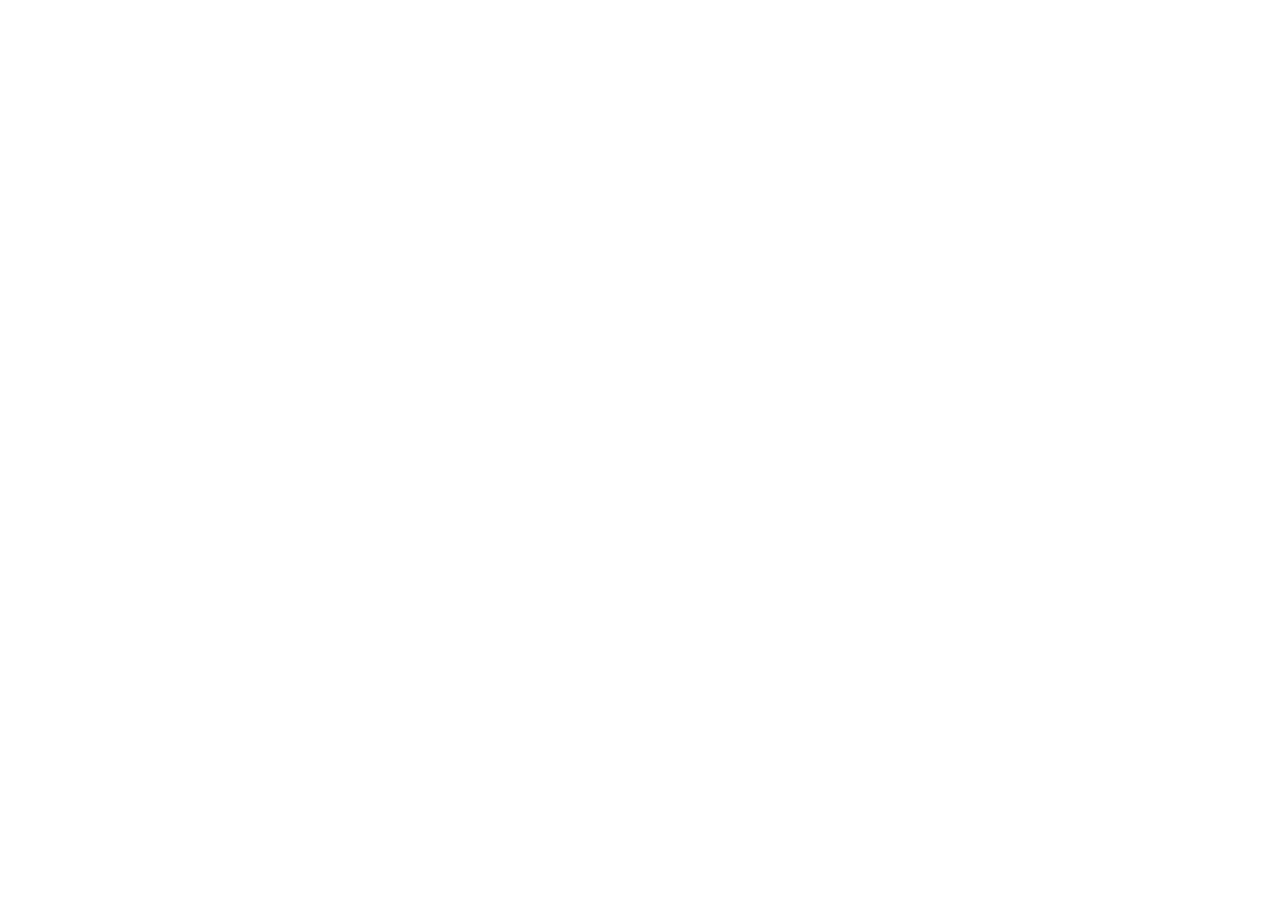
==== index.html @ 1c6baab6 "Estructura inicial del sitio de Laurie Anderson" ====
<!DOCTYPE html>
<html lang="es">
<head>
    <meta charset="UTF-8">
    <title>Laurie Anderson</title>
    <link rel="stylesheet" href="css/estilos.css">
</head>
<body>
    <header></header>
    <nav></nav>
    <main></main>
    <footer></footer>
</body>
</html>
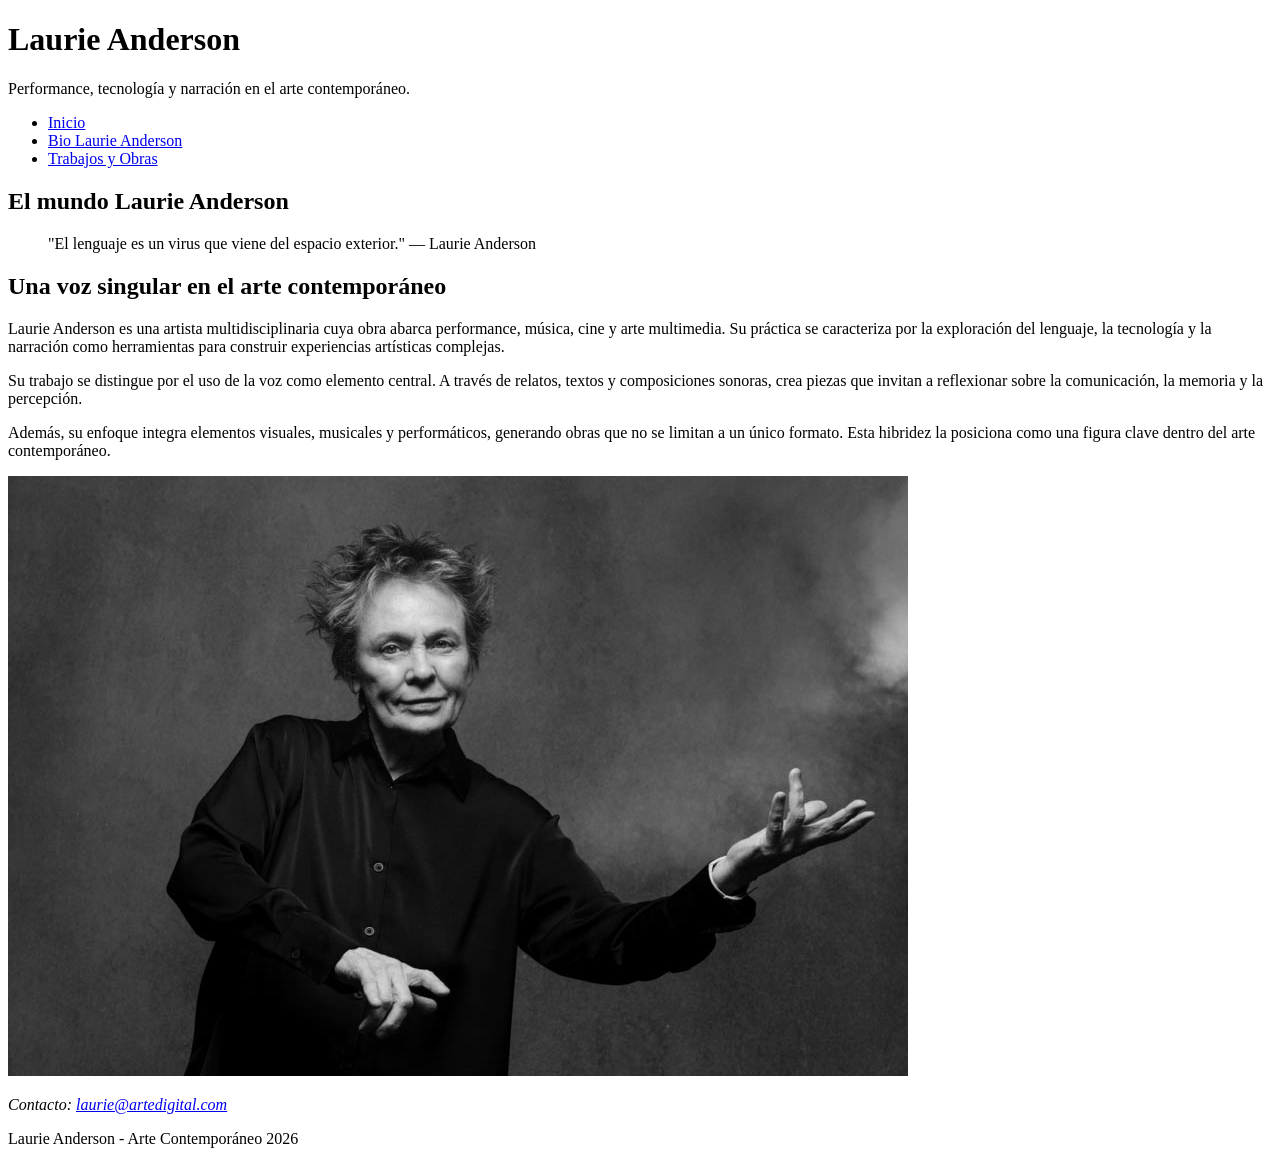
==== commit 4fb669f7: "Contenido de la pagina agregado (falta css)" ====
--- a/index.html
+++ b/index.html
@@ -2,13 +2,52 @@
 <html lang="es">
 <head>
     <meta charset="UTF-8">
-    <title>Laurie Anderson</title>
+    <title>Laurie Anderson - Arte Contemporáneo</title>
+    <link href="https://fonts.googleapis.com/css2?family=Abel&display=swap" rel="stylesheet">
     <link rel="stylesheet" href="css/estilos.css">
 </head>
 <body>
-    <header></header>
-    <nav></nav>
-    <main></main>
-    <footer></footer>
+    <header>
+        <h1>Laurie Anderson</h1>
+        <p>Performance, tecnología y narración en el arte contemporáneo.</p>
+    </header>
+
+    <nav>
+        <ul>
+            <li><a href="index.html">Inicio</a></li>
+            <li><a href="laurieanderson.html">Bio Laurie Anderson </a></li>
+            <li><a href="trabajoyobras.html">Trabajos y Obras</a></li>
+        </ul>
+    </nav>
+
+    <main>
+        <section id="inicio">
+            <h2>El mundo Laurie Anderson</h2>
+            <blockquote>"El lenguaje es un virus que viene del espacio exterior." — Laurie Anderson</blockquote>
+            
+        </section>
+
+        <section class="intro">
+            <h2>Una voz singular en el arte contemporáneo</h2>
+            <p>Laurie Anderson es una artista multidisciplinaria cuya obra abarca performance, música, cine y arte multimedia. Su práctica se caracteriza por la exploración del lenguaje, la tecnología y la narración como herramientas para construir experiencias artísticas complejas.</p>
+            <p>Su trabajo se distingue por el uso de la voz como elemento central. A través de relatos, textos y composiciones sonoras, crea piezas que invitan a reflexionar sobre la comunicación, la memoria y la percepción.</p>
+            <p>Además, su enfoque integra elementos visuales, musicales y performáticos, generando obras que no se limitan a un único formato. Esta hibridez la posiciona como una figura clave dentro del arte contemporáneo.</p>
+            <img src="img/anderson-1.jpg" alt="Laurie Anderson artista multidisciplinaria">
+        </section>
+    </main>
+
+    <footer>
+
+        <address>
+
+            <p>Contacto: <a href="mailto:laurie@artedigital.com">laurie@artedigital.com</a></p>
+
+        </address>
+
+        <p>Laurie Anderson - Arte Contemporáneo 2026</p>
+
+    </footer>
+    
+
 </body>
 </html>
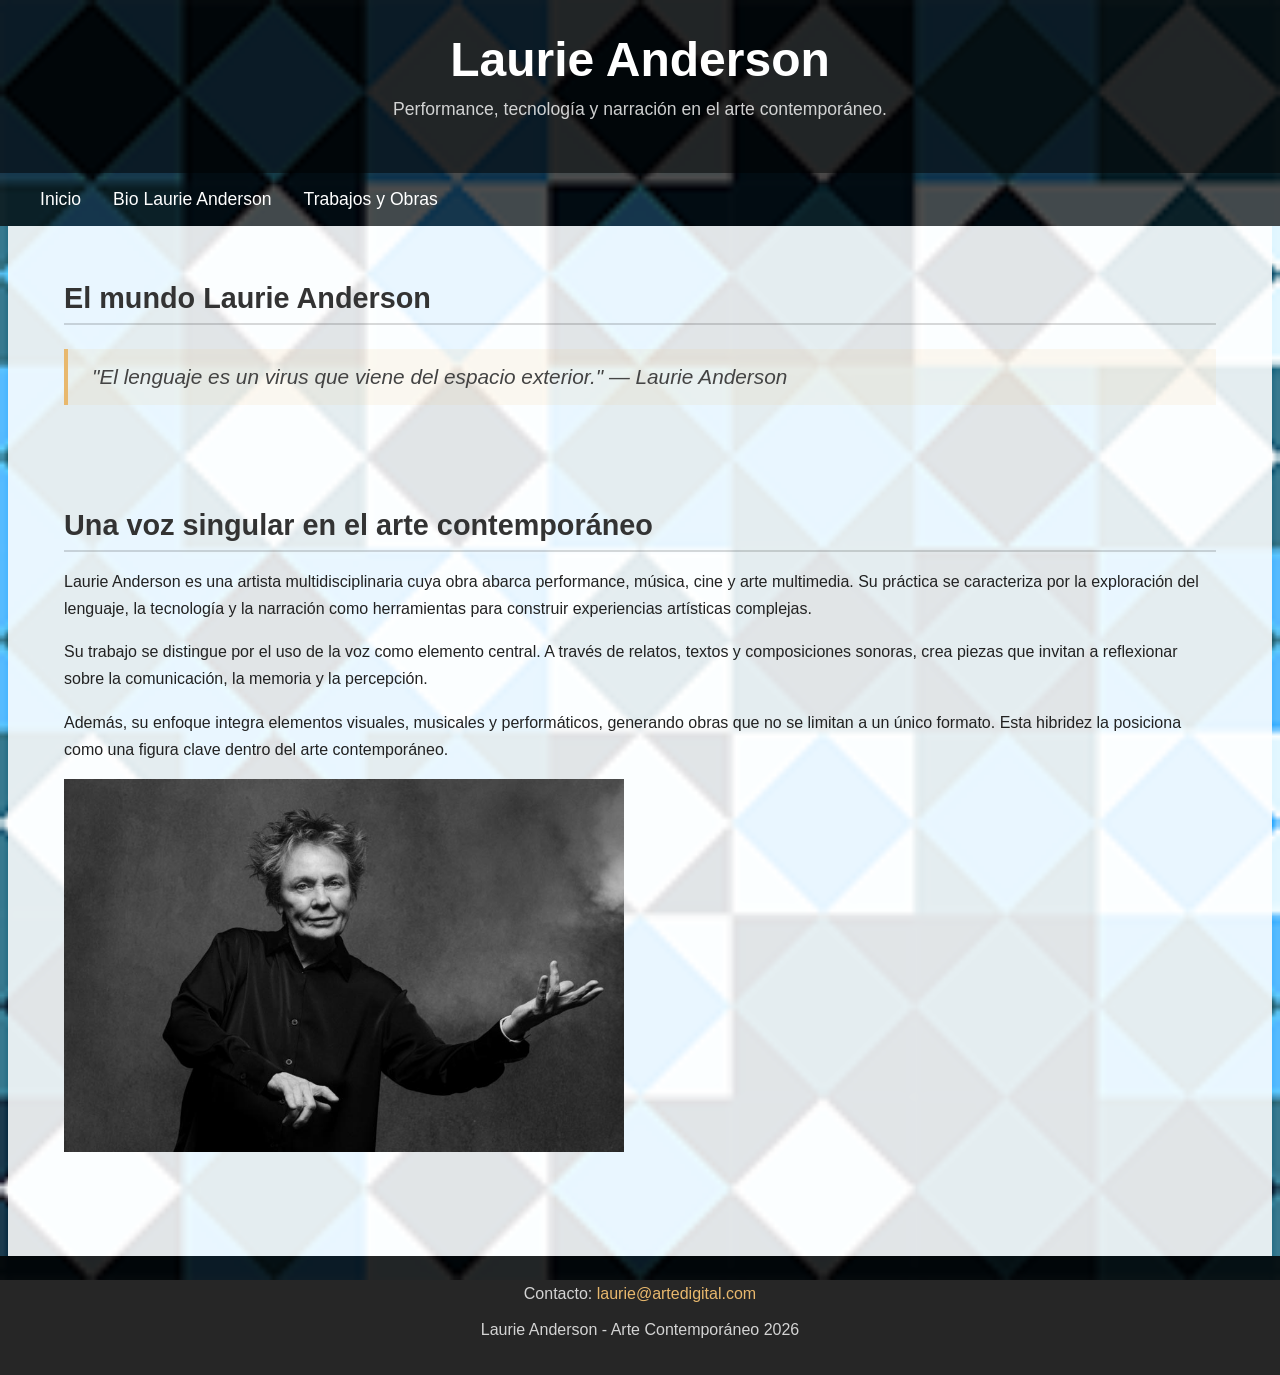
==== commit 050566df: "Actualización del sitio web Laurie Anderson completada." ====
--- a/index.html
+++ b/index.html
@@ -4,12 +4,12 @@
     <meta charset="UTF-8">
     <title>Laurie Anderson - Arte Contemporáneo</title>
     <link href="https://fonts.googleapis.com/css2?family=Abel&display=swap" rel="stylesheet">
-    <link rel="stylesheet" href="css/estilos.css">
+    <link rel="stylesheet" href="estilos.css">
 </head>
 <body>
     <header>
         <h1>Laurie Anderson</h1>
-        <p>Performance, tecnología y narración en el arte contemporáneo.</p>
+        <p>Performance, tecnología y narración en el arte contemporáneo.</p> 
     </header>
 
     <nav>
@@ -47,7 +47,5 @@
         <p>Laurie Anderson - Arte Contemporáneo 2026</p>
 
     </footer>
-    
-
-</body>
+    </body>
 </html>
--- a/estilos.css
+++ b/estilos.css
@@ -0,0 +1,187 @@
+/* Reset básico */
+* {
+    margin: 0;
+    padding: 0;
+}
+/* Cuerpo de la página */
+body {
+    font-family: 'Abel', sans-serif;
+    background-image: url('../img/fondo.png');
+    background-size: cover;
+    background-repeat: no-repeat;
+    background-attachment: fixed;
+    color: #222;
+}
+/* Encabezado */
+header {
+    background-color: rgba(0, 0, 0, 0.85);
+    color: white;
+    padding: 2rem;
+    text-align: center;
+}
+/* Títulos */
+h1 {
+    font-family: 'Abel', sans-serif;
+    font-size: 3rem;
+    margin-bottom: 0.5rem;
+}
+h2 {
+    font-family: 'Abel', sans-serif;
+    font-size: 1.8rem;
+    margin-bottom: 1rem;
+    color: #333;
+    border-bottom: 2px solid rgba(0, 0, 0, 0.15);
+    padding-bottom: 0.5rem;
+}
+h3 {
+    font-family: 'Abel', sans-serif;
+    font-size: 1.4rem;
+    margin-bottom: 0.8rem;
+    color: #444;
+    border-left: 4px solid #e8b86d;
+    padding-left: 0.8rem;
+}
+h4 {
+    font-family: 'Abel', sans-serif;
+    font-size: 1.2rem;
+    margin-bottom: 0.5rem;
+    color: #555;
+}
+/* Menú de navegación */
+nav {
+    background-color: rgba(0, 0, 0, 0.7);
+    padding: 1rem 2rem;
+}
+nav ul {
+    list-style: none;
+    display: flex;
+    max-width: 1200px;
+    margin: 0 auto;
+}
+nav ul li {
+    margin-right: 2rem;
+}
+
+nav a:link {
+    color: white;
+    text-decoration: none;
+    font-size: 1.1rem;
+}
+
+nav a:visited {
+    color: rgba(255, 255, 255, 0.7);
+    text-decoration: none;
+}
+
+nav a:hover {
+    color: #e8b86d;
+    text-decoration: none;
+}
+
+nav a:active {
+    color: yellow;
+    text-decoration: none;
+}
+/* Contenido principal */
+main {
+    max-width: 1200px;
+    margin: 0 auto;
+    padding: 2rem;
+    background-color: rgba(255, 255, 255, 0.88);
+}
+/* Secciones */
+section {
+    margin-bottom: 2rem;
+    padding: 1.5rem;
+}
+/* Párrafos */
+p {
+    font-size: 1rem;
+    line-height: 1.7;
+    margin-bottom: 1rem;
+}
+/* Cita */
+blockquote {
+    font-size: 1.3rem;
+    font-style: italic;
+    color: #444;
+    border-left: 4px solid #e8b86d;
+    padding: 1rem 1.5rem;
+    margin: 1.5rem 0;
+    background-color: rgba(232, 184, 109, 0.1);
+}
+/* Imágenes */
+img {
+    width: 100%;
+    max-width: 560px;
+    margin-bottom: 1rem;
+    display: block;
+}
+/* Articles */
+article.obra {
+    margin-bottom: 2rem;
+    padding: 1.5rem;
+    border-bottom: 1px solid rgba(0, 0, 0, 0.15);
+}
+/* Sección bienvenida */
+#bienvenida {
+    text-align: center;
+    padding: 2rem;
+}
+
+#bienvenida img {
+    margin: 1rem auto;
+}
+/* Sección video */
+#video {
+    text-align: center;
+    padding: 2rem;
+}
+
+#video iframe {
+    max-width: 100%;
+    margin: 0 auto;
+    display: block;
+}
+/* Footer */
+footer {
+    background-color: rgba(0, 0, 0, 0.85);
+    color: white;
+    padding: 1.5rem 2rem;
+    text-align: center;
+}
+
+footer p {
+    margin-bottom: 0.5rem;
+    color: rgba(255, 255, 255, 0.8);
+}
+
+footer address {
+    font-style: normal;
+    margin-bottom: 0.5rem;
+}
+
+footer a:link,
+footer a:visited {
+    color: #e8b86d;
+    text-decoration: none;
+}
+
+footer a:hover {
+    color: white;
+}
+/* Secciones biografía */
+.bio-seccion {
+    margin-bottom: 2rem;
+    padding: 1.5rem;
+    border-bottom: 1px solid rgba(0, 0, 0, 0.1);
+}
+/* Sección intro index */
+.intro {
+    padding: 1.5rem;
+}
+/* Header subtítulo */
+header p {
+    font-size: 1.1rem;
+    color: rgba(255, 255, 255, 0.8);
+}
